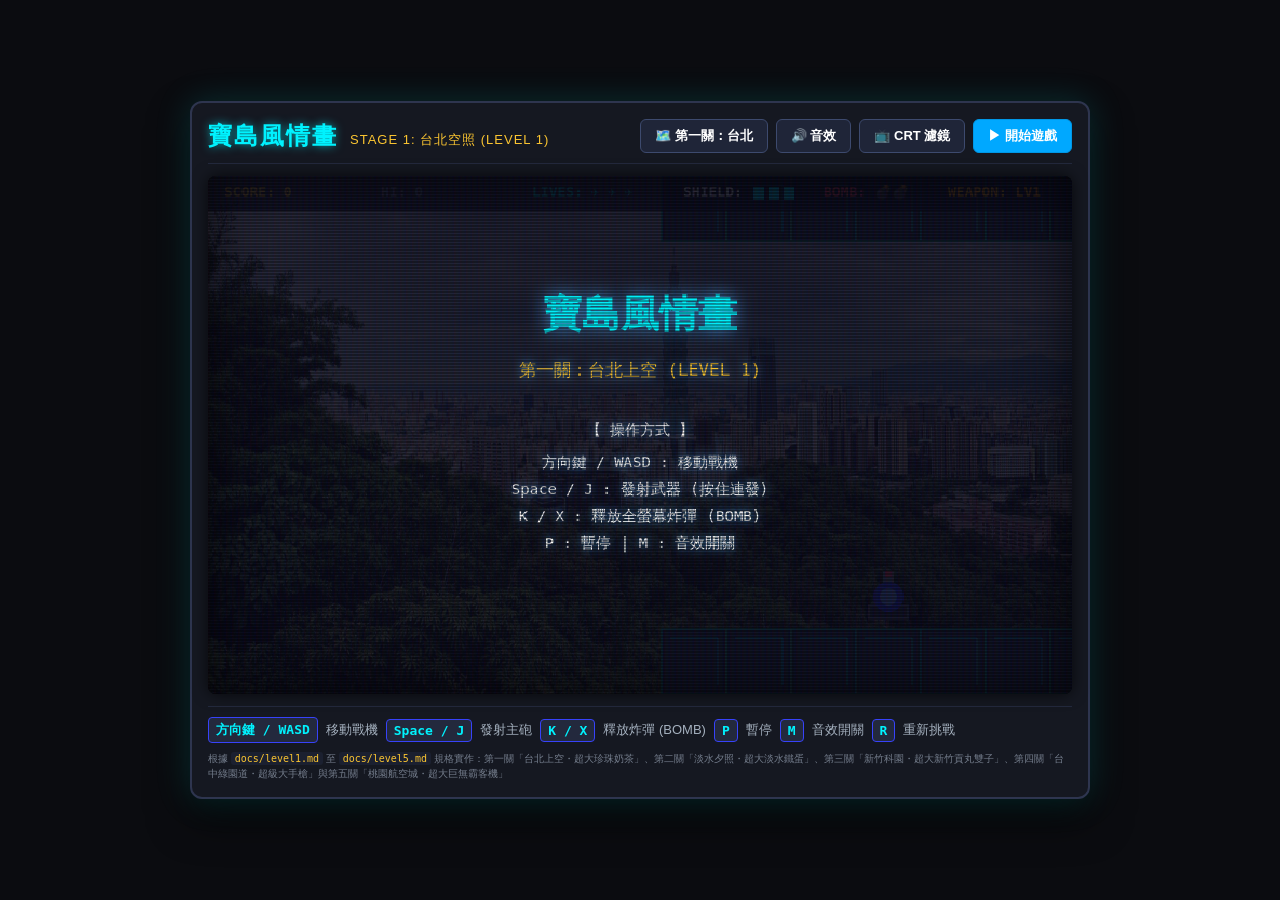
==== index.html @ 8fe86f4e "feat: 實作第五關：桃園航空城與超大巨無霸客機魔王（桃園之翼號）" ====
<!DOCTYPE html>
<html lang="zh-Hant">
<head>
  <meta charset="UTF-8">
  <meta name="viewport" content="width=device-width, initial-scale=1.0, maximum-scale=1.0, user-scalable=no">
  <title>寶島風情畫 (Beautiful Formosa Shmup)</title>
  <link rel="stylesheet" href="style.css">
</head>
<body>
  <div id="arcade-cabinet">
    <header class="game-header">
      <div class="title-group">
        <h1 class="main-title">寶島風情畫</h1>
        <span class="subtitle">STAGE 1: 台北空照 (LEVEL 1)</span>
      </div>
      <div class="header-actions">
        <button id="lvl-toggle-btn" class="arcade-btn">🗺️ 第一關：台北</button>
        <button id="sound-toggle-btn" class="arcade-btn">🔊 音效</button>
        <button id="crt-toggle-btn" class="arcade-btn">📺 CRT 濾鏡</button>
        <button id="start-btn" class="arcade-btn primary-btn">▶ 開始遊戲</button>
      </div>
    </header>

    <div class="screen-wrapper">
      <canvas id="gameCanvas" width="800" height="480"></canvas>
      <div id="crt-scanlines" class="crt-overlay active"></div>
    </div>

    <!-- On-Screen Virtual Controls for Mobile/Touch -->
    <div id="touch-controls" class="touch-controls">
      <div class="dpad">
        <button id="btn-up" class="dpad-btn up">▲</button>
        <div class="dpad-mid">
          <button id="btn-left" class="dpad-btn left">◀</button>
          <div class="dpad-center"></div>
          <button id="btn-right" class="dpad-btn right">▶</button>
        </div>
        <button id="btn-down" class="dpad-btn down">▼</button>
      </div>

      <div class="action-buttons">
        <button id="btn-bomb" class="act-btn bomb-btn">💣 炸彈</button>
        <button id="btn-fire" class="act-btn fire-btn">⚡ 射擊</button>
      </div>
    </div>

    <!-- Instructions / Footer -->
    <footer class="game-footer">
      <div class="controls-legend">
        <span class="badge">方向鍵 / WASD</span> 移動戰機
        <span class="badge">Space / J</span> 發射主砲
        <span class="badge">K / X</span> 釋放炸彈 (BOMB)
        <span class="badge">P</span> 暫停
        <span class="badge">M</span> 音效開關
        <span class="badge">R</span> 重新挑戰
      </div>
      <div class="stage-info">
        <small>根據 <code>docs/level1.md</code> 至 <code>docs/level5.md</code> 規格實作：第一關「台北上空・超大珍珠奶茶」、第二關「淡水夕照・超大淡水鐵蛋」、第三關「新竹科園・超大新竹貢丸雙子」、第四關「台中綠園道・超級大手槍」與第五關「桃園航空城・超大巨無霸客機」</small>
      </div>
    </footer>
  </div>

  <script type="module" src="js/game.js"></script>
  <script>
    // CRT toggle button behavior
    const crtBtn = document.getElementById('crt-toggle-btn');
    const crtOverlay = document.getElementById('crt-scanlines');
    crtBtn.addEventListener('click', () => {
      crtOverlay.classList.toggle('active');
      crtBtn.classList.toggle('active');
    });

    // Detect mobile touch to auto show touch controls
    if ('ontouchstart' in window || navigator.maxTouchPoints > 0) {
      document.getElementById('touch-controls').classList.add('touch-enabled');
    }
  </script>
</body>
</html>
---- style.css ----
/* Retro Arcade Stylesheet for 寶島風情畫 */
* {
  box-sizing: border-box;
  margin: 0;
  padding: 0;
  user-select: none;
  -webkit-user-select: none;
}

body {
  background-color: #0b0c10;
  color: #c5c6c7;
  font-family: -apple-system, BlinkMacSystemFont, "Segoe UI", Roboto, "PingFang TC", "Microsoft JhengHei", sans-serif;
  display: flex;
  justify-content: center;
  align-items: center;
  min-height: 100vh;
  padding: 12px;
  overflow-x: hidden;
}

#arcade-cabinet {
  width: 100%;
  max-width: 900px;
  background: #151821;
  border-radius: 12px;
  border: 2px solid #2e354f;
  box-shadow: 0 0 35px rgba(0, 210, 211, 0.18), 0 20px 40px rgba(0, 0, 0, 0.6);
  padding: 16px;
  display: flex;
  flex-direction: column;
  gap: 12px;
}

/* Header */
.game-header {
  display: flex;
  justify-content: space-between;
  align-items: center;
  flex-wrap: wrap;
  gap: 10px;
  border-bottom: 1px solid #23293d;
  padding-bottom: 10px;
}

.title-group {
  display: flex;
  align-items: baseline;
  gap: 12px;
}

.main-title {
  font-size: 24px;
  font-weight: 800;
  letter-spacing: 2px;
  color: #00f2fe;
  text-shadow: 0 0 10px rgba(0, 242, 254, 0.6);
}

.subtitle {
  font-size: 13px;
  color: #fbc531;
  letter-spacing: 1px;
}

.header-actions {
  display: flex;
  gap: 8px;
}

/* Arcade Buttons */
.arcade-btn {
  background: #1f2538;
  color: #ffffff;
  border: 1px solid #3d4a6e;
  border-radius: 6px;
  padding: 7px 14px;
  font-size: 13px;
  font-weight: 600;
  cursor: pointer;
  transition: all 0.15s ease;
}

.arcade-btn:hover {
  background: #2b334d;
  border-color: #00d2d3;
  color: #00d2d3;
  box-shadow: 0 0 8px rgba(0, 210, 211, 0.4);
}

.arcade-btn.primary-btn {
  background: #00a8ff;
  border-color: #0097e6;
  color: #ffffff;
}

.arcade-btn.primary-btn:hover {
  background: #0097e6;
  box-shadow: 0 0 12px rgba(0, 168, 255, 0.7);
}

.arcade-btn.active {
  background: #00d2d3;
  color: #111;
  border-color: #00f2fe;
}

/* Screen Wrapper */
.screen-wrapper {
  position: relative;
  width: 100%;
  aspect-ratio: 800 / 480;
  background: #000;
  border-radius: 8px;
  overflow: hidden;
  box-shadow: inset 0 0 30px rgba(0, 0, 0, 0.9), 0 0 15px rgba(0, 0, 0, 0.7);
}

#gameCanvas {
  width: 100%;
  height: 100%;
  display: block;
  image-rendering: pixelated;
  image-rendering: crisp-edges;
}

/* CRT Scanlines Overlay */
.crt-overlay {
  display: none;
  position: absolute;
  top: 0;
  left: 0;
  width: 100%;
  height: 100%;
  pointer-events: none;
  background: linear-gradient(
    rgba(18, 16, 16, 0) 50%,
    rgba(0, 0, 0, 0.35) 50%
  ),
  linear-gradient(
    90deg,
    rgba(255, 0, 0, 0.04),
    rgba(0, 255, 0, 0.02),
    rgba(0, 0, 255, 0.04)
  );
  background-size: 100% 3px, 6px 100%;
  box-shadow: inset 0 0 50px rgba(0, 0, 0, 0.6);
}

.crt-overlay.active {
  display: block;
}

/* Virtual Touch Controls */
.touch-controls {
  display: none;
  justify-content: space-between;
  align-items: center;
  padding: 10px 16px;
  background: #11141c;
  border-radius: 8px;
  border: 1px solid #23293d;
}

.touch-controls.touch-enabled {
  display: flex;
}

.dpad {
  display: flex;
  flex-direction: column;
  align-items: center;
  gap: 4px;
}

.dpad-mid {
  display: flex;
  align-items: center;
  gap: 4px;
}

.dpad-center {
  width: 38px;
  height: 38px;
  background: #1b2030;
  border-radius: 4px;
}

.dpad-btn {
  width: 44px;
  height: 44px;
  background: #252d42;
  border: 1px solid #3f4b6d;
  color: #fff;
  border-radius: 6px;
  font-size: 16px;
  display: flex;
  justify-content: center;
  align-items: center;
  cursor: pointer;
  touch-action: manipulation;
}

.dpad-btn:active {
  background: #00d2d3;
  color: #111;
}

.action-buttons {
  display: flex;
  gap: 14px;
}

.act-btn {
  width: 72px;
  height: 72px;
  border-radius: 50%;
  border: 2px solid;
  font-size: 14px;
  font-weight: bold;
  display: flex;
  justify-content: center;
  align-items: center;
  cursor: pointer;
  touch-action: manipulation;
  color: #fff;
}

.act-btn.fire-btn {
  background: #00a8ff;
  border-color: #00f2fe;
  box-shadow: 0 0 10px rgba(0, 168, 255, 0.5);
}

.act-btn.fire-btn:active {
  background: #0077c2;
  transform: scale(0.95);
}

.act-btn.bomb-btn {
  background: #e84118;
  border-color: #ff6b81;
  box-shadow: 0 0 10px rgba(232, 65, 24, 0.5);
}

.act-btn.bomb-btn:active {
  background: #b33918;
  transform: scale(0.95);
}

/* Footer / Instructions */
.game-footer {
  display: flex;
  flex-direction: column;
  gap: 8px;
  border-top: 1px solid #23293d;
  padding-top: 10px;
  font-size: 13px;
  color: #a4b0be;
}

.controls-legend {
  display: flex;
  flex-wrap: wrap;
  gap: 8px;
  align-items: center;
}

.badge {
  background: #23293d;
  color: #00f2fe;
  padding: 3px 7px;
  border-radius: 4px;
  font-family: monospace;
  font-weight: 600;
  border: 1px solid #3742fa;
}

.stage-info {
  color: #747d8c;
  font-size: 12px;
}

.stage-info code {
  color: #fbc531;
  background: #1b2030;
  padding: 1px 4px;
  border-radius: 3px;
}

/* Responsive */
@media (max-width: 600px) {
  #arcade-cabinet {
    padding: 8px;
  }
  .main-title {
    font-size: 18px;
  }
  .subtitle {
    display: none;
  }
}
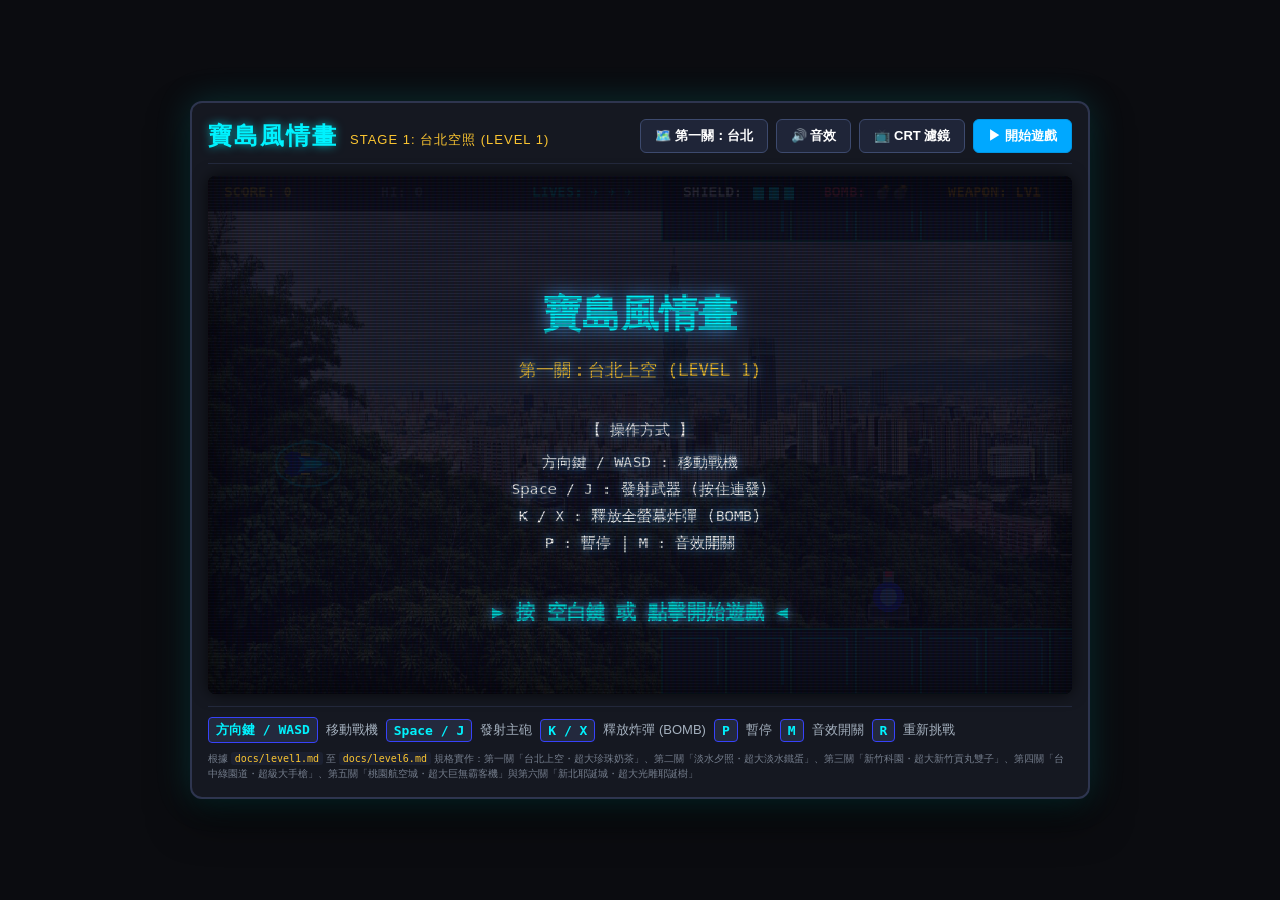
==== commit d64680c1: "feat: 實作第六關：新北耶誕城與超大光雕耶誕樹魔王（新北竹筍號）" ====
--- a/index.html
+++ b/index.html
@@ -55,7 +55,7 @@
         <span class="badge">R</span> 重新挑戰
       </div>
       <div class="stage-info">
-        <small>根據 <code>docs/level1.md</code> 至 <code>docs/level5.md</code> 規格實作：第一關「台北上空・超大珍珠奶茶」、第二關「淡水夕照・超大淡水鐵蛋」、第三關「新竹科園・超大新竹貢丸雙子」、第四關「台中綠園道・超級大手槍」與第五關「桃園航空城・超大巨無霸客機」</small>
+        <small>根據 <code>docs/level1.md</code> 至 <code>docs/level6.md</code> 規格實作：第一關「台北上空・超大珍珠奶茶」、第二關「淡水夕照・超大淡水鐵蛋」、第三關「新竹科園・超大新竹貢丸雙子」、第四關「台中綠園道・超級大手槍」、第五關「桃園航空城・超大巨無霸客機」與第六關「新北耶誕城・超大光雕耶誕樹」</small>
       </div>
     </footer>
   </div>
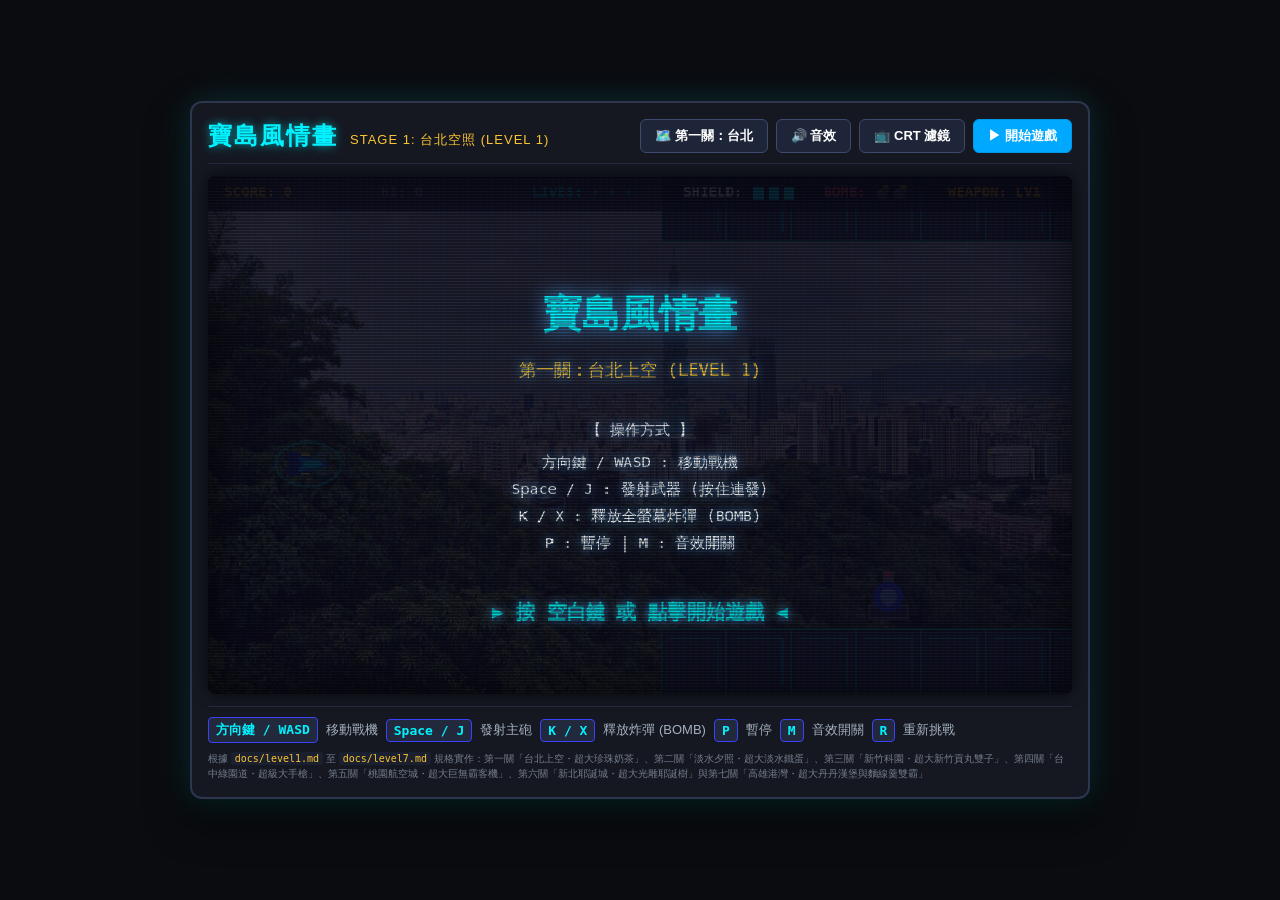
==== commit bc41ecbf: "feat: 實作第七關：高雄八五大樓與南部速食雙霸（超大丹丹漢堡 x 超大丹丹麵線羹）" ====
--- a/index.html
+++ b/index.html
@@ -55,7 +55,7 @@
         <span class="badge">R</span> 重新挑戰
       </div>
       <div class="stage-info">
-        <small>根據 <code>docs/level1.md</code> 至 <code>docs/level6.md</code> 規格實作：第一關「台北上空・超大珍珠奶茶」、第二關「淡水夕照・超大淡水鐵蛋」、第三關「新竹科園・超大新竹貢丸雙子」、第四關「台中綠園道・超級大手槍」、第五關「桃園航空城・超大巨無霸客機」與第六關「新北耶誕城・超大光雕耶誕樹」</small>
+        <small>根據 <code>docs/level1.md</code> 至 <code>docs/level7.md</code> 規格實作：第一關「台北上空・超大珍珠奶茶」、第二關「淡水夕照・超大淡水鐵蛋」、第三關「新竹科園・超大新竹貢丸雙子」、第四關「台中綠園道・超級大手槍」、第五關「桃園航空城・超大巨無霸客機」、第六關「新北耶誕城・超大光雕耶誕樹」與第七關「高雄港灣・超大丹丹漢堡與麵線羹雙霸」</small>
       </div>
     </footer>
   </div>
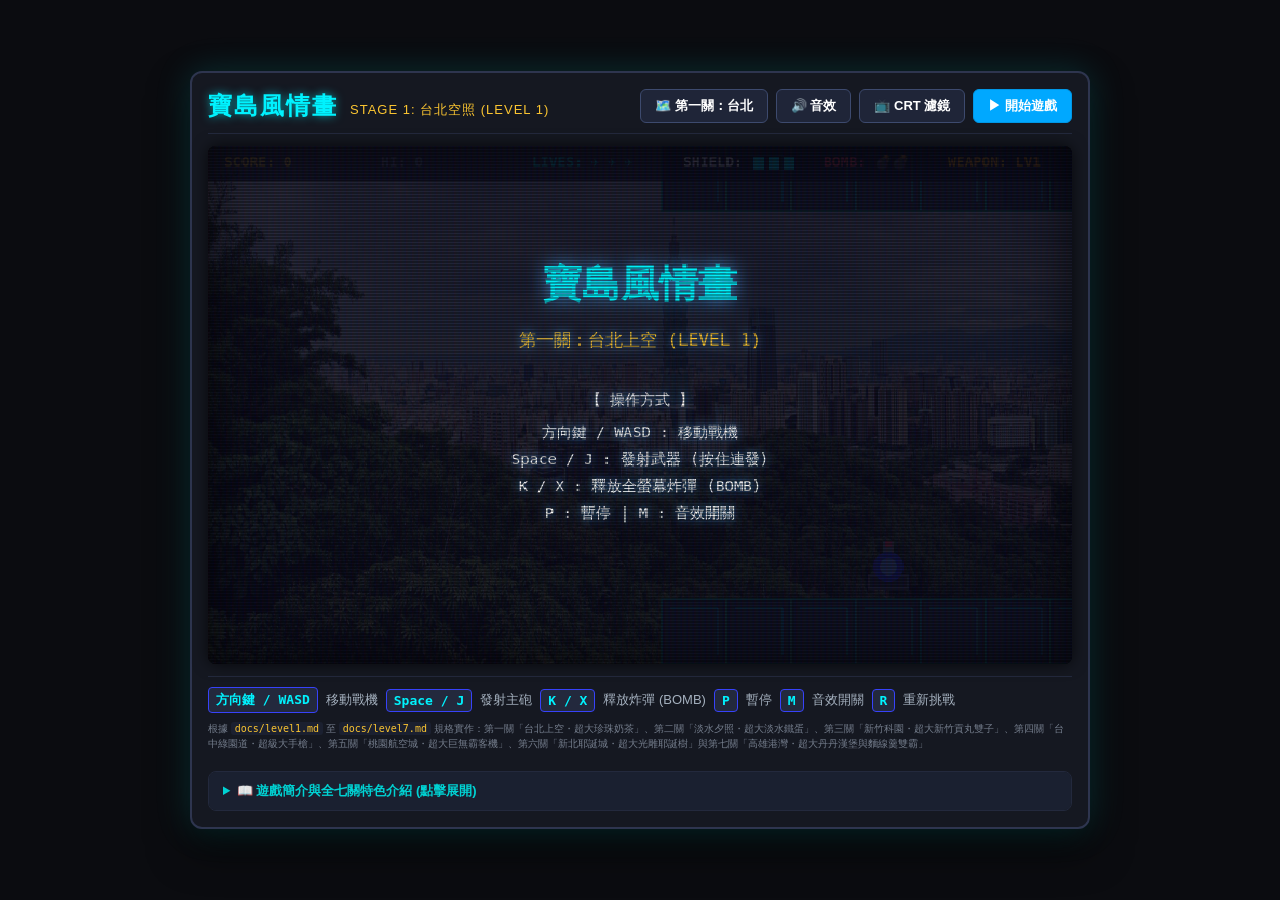
==== commit ea013de1: "feat(seo): 完整配置 SEO 元資料、社群分享卡片(OG/Twitter)、結構化資料與可檢索遊戲說明" ====
--- a/index.html
+++ b/index.html
@@ -3,7 +3,62 @@
 <head>
   <meta charset="UTF-8">
   <meta name="viewport" content="width=device-width, initial-scale=1.0, maximum-scale=1.0, user-scalable=no">
-  <title>寶島風情畫 (Beautiful Formosa Shmup)</title>
+  <title>寶島風情畫 - 臺灣主題復古街機橫向射擊遊戲 (Beautiful Formosa Shmup)</title>
+
+  <!-- Primary Meta Tags -->
+  <meta name="title" content="寶島風情畫 - 臺灣主題復古街機橫向射擊遊戲 (Beautiful Formosa Shmup)">
+  <meta name="description" content="《寶島風情畫》是一款融合臺灣在地美景與特色美食的 HTML5 復古橫向捲軸射擊遊戲（Shmup / STG）。巡航台北101、淡水夕照、新竹科園、台中綠園道、桃園航空城、新北耶誕城與高雄八五大樓，迎戰超大珍奶、鐵蛋、貢丸、慶記手槍、巨無霸客機、光雕耶誕樹與丹丹漢堡！免下載即開即玩，支援手機觸控與 CRT 掃描線濾鏡。">
+  <meta name="keywords" content="寶島風情畫, 台灣遊戲, 復古街機, 橫向捲軸射擊, Shmup, STG, 8-bit, 台北101, 珍珠奶茶, 丹丹漢堡, 台中慶記, 桃園機場, 八五大樓, 新北耶誕城, HTML5遊戲, 獨立遊戲">
+  <meta name="author" content="Weizhong Yang (zonble)">
+  <meta name="robots" content="index, follow">
+  <meta name="theme-color" content="#0c0d1a">
+  <link rel="canonical" href="https://zonble.github.io/baodao/">
+
+  <!-- Favicon & Icons -->
+  <link rel="icon" type="image/svg+xml" href="assets/favicon.svg">
+  <link rel="apple-touch-icon" href="assets/og_image.jpg">
+
+  <!-- Open Graph / Facebook / LINE / Threads / Discord -->
+  <meta property="og:type" content="website">
+  <meta property="og:url" content="https://zonble.github.io/baodao/">
+  <meta property="og:title" content="寶島風情畫 - 臺灣主題復古街機橫向射擊遊戲">
+  <meta property="og:description" content="飛越台北、淡水、新竹、台中、桃園、新北與高雄！迎戰珍奶波霸、阿婆鐵蛋、新竹貢丸、慶記手槍與丹丹速食雙霸！免下載網頁即玩。">
+  <meta property="og:image" content="https://zonble.github.io/baodao/assets/og_image.jpg">
+  <meta property="og:image:width" content="1200">
+  <meta property="og:image:height" content="630">
+  <meta property="og:image:alt" content="寶島風情畫遊戲主視覺與台北101空照圖">
+  <meta property="og:site_name" content="寶島風情畫 (Beautiful Formosa)">
+  <meta property="og:locale" content="zh_TW">
+
+  <!-- Twitter / X Cards -->
+  <meta name="twitter:card" content="summary_large_image">
+  <meta name="twitter:url" content="https://zonble.github.io/baodao/">
+  <meta name="twitter:title" content="寶島風情畫 - 臺灣主題復古街機橫向射擊遊戲">
+  <meta name="twitter:description" content="飛越台北、淡水、新竹、台中、桃園、新北與高雄！迎戰珍奶波霸、阿婆鐵蛋、新竹貢丸、慶記手槍與丹丹速食雙霸！免下載網頁即玩。">
+  <meta name="twitter:image" content="https://zonble.github.io/baodao/assets/og_image.jpg">
+
+  <!-- Schema.org Structured Data (JSON-LD) -->
+  <script type="application/ld+json">
+  {
+    "@context": "https://schema.org",
+    "@type": "VideoGame",
+    "name": "寶島風情畫",
+    "alternateName": "Beautiful Formosa Shmup",
+    "description": "以臺灣在地城市美景與特色美食、迷因為主題的復古 HTML5 街機橫向捲軸彈幕射擊遊戲。",
+    "genre": ["Shoot 'em up", "Arcade", "Retro", "Action"],
+    "playMode": "SinglePlayer",
+    "applicationCategory": "Game",
+    "operatingSystem": "Any (Web Browser)",
+    "url": "https://zonble.github.io/baodao/",
+    "image": "https://zonble.github.io/baodao/assets/og_image.jpg",
+    "inLanguage": "zh-TW",
+    "author": {
+      "@type": "Person",
+      "name": "Weizhong Yang (zonble)"
+    }
+  }
+  </script>
+
   <link rel="stylesheet" href="style.css">
 </head>
 <body>
@@ -21,10 +76,10 @@
       </div>
     </header>
 
-    <div class="screen-wrapper">
-      <canvas id="gameCanvas" width="800" height="480"></canvas>
+    <main class="screen-wrapper">
+      <canvas id="gameCanvas" width="800" height="480" aria-label="寶島風情畫遊戲畫面"></canvas>
       <div id="crt-scanlines" class="crt-overlay active"></div>
-    </div>
+    </main>
 
     <!-- On-Screen Virtual Controls for Mobile/Touch -->
     <div id="touch-controls" class="touch-controls">
@@ -58,6 +113,26 @@
         <small>根據 <code>docs/level1.md</code> 至 <code>docs/level7.md</code> 規格實作：第一關「台北上空・超大珍珠奶茶」、第二關「淡水夕照・超大淡水鐵蛋」、第三關「新竹科園・超大新竹貢丸雙子」、第四關「台中綠園道・超級大手槍」、第五關「桃園航空城・超大巨無霸客機」、第六關「新北耶誕城・超大光雕耶誕樹」與第七關「高雄港灣・超大丹丹漢堡與麵線羹雙霸」</small>
       </div>
     </footer>
+
+    <!-- SEO & Accessible Game Introduction -->
+    <article class="game-intro-card">
+      <details class="seo-accordion">
+        <summary class="seo-summary">📖 遊戲簡介與全七關特色介紹 (點擊展開)</summary>
+        <div class="seo-content">
+          <p><strong>《寶島風情畫》</strong>（Beautiful Formosa Shmup）是一款以臺灣美麗風景與豐富飲食文化、趣味在地迷因為主題的復古 HTML5 橫向捲軸射擊遊戲。全程使用原生 Web Canvas 與 Web Audio 技術開發，兼具流暢彈幕手感與懷舊 8-bit FM Chiptune 音樂，免下載、跨平台手機與電腦點開即玩！</p>
+          <h3>🌟 全島制霸七大關卡特色</h3>
+          <ul>
+            <li><strong>第一關【台北上空】</strong>：台北市遠景全景・迎戰「超巨大珍珠奶茶魔王（寶島波霸號）」</li>
+            <li><strong>第二關【淡水夕照】</strong>：淡水河夕照與關渡大橋鋼拱・迎戰「超大淡水鐵蛋魔王（阿婆黑金號）」</li>
+            <li><strong>第三關【新竹科園】</strong>：半導體晶圓科技廠房・對決「超大新竹貢丸彈力雙子（彈力壹號 &amp; 爆汁貳號）」</li>
+            <li><strong>第四關【台中綠園道】</strong>：草悟道與市民廣場綠意・對決「超級大手槍魔王（台中慶記號）」</li>
+            <li><strong>第五關【桃園航空城】</strong>：桃園國際機場跑道・阻截「超大巨無霸客機（桃園之翼號）」</li>
+            <li><strong>第六關【新北耶誕城】</strong>：市民廣場萬坪光雕秀・挑戰高空地標「超大光雕耶誕樹魔王（新北竹筍號）」</li>
+            <li><strong>第七關【高雄港灣】</strong>：八五大樓天際線與海港・迎戰南部速食霸主「超大丹丹漢堡 x 超大丹丹麵線羹雙霸」</li>
+          </ul>
+        </div>
+      </details>
+    </article>
   </div>
 
   <script type="module" src="js/game.js"></script>
--- a/style.css
+++ b/style.css
@@ -288,6 +288,53 @@
   border-radius: 3px;
 }
 
+/* SEO / Game Guide Accordion */
+.game-intro-card {
+  margin-top: 8px;
+  background: #141824;
+  border: 1px solid #23293d;
+  border-radius: 8px;
+  overflow: hidden;
+}
+
+.seo-summary {
+  padding: 10px 14px;
+  font-size: 13px;
+  font-weight: 600;
+  color: #00d2d3;
+  cursor: pointer;
+  user-select: none;
+  background: #1a2030;
+  transition: background 0.2s, color 0.2s;
+}
+
+.seo-summary:hover {
+  background: #232b40;
+  color: #00f2fe;
+}
+
+.seo-content {
+  padding: 14px 18px;
+  font-size: 13px;
+  line-height: 1.7;
+  color: #cad3df;
+}
+
+.seo-content h3 {
+  margin: 12px 0 6px 0;
+  font-size: 14px;
+  color: #fbc531;
+}
+
+.seo-content ul {
+  margin: 6px 0;
+  padding-left: 20px;
+}
+
+.seo-content li {
+  margin-bottom: 5px;
+}
+
 /* Responsive */
 @media (max-width: 600px) {
   #arcade-cabinet {
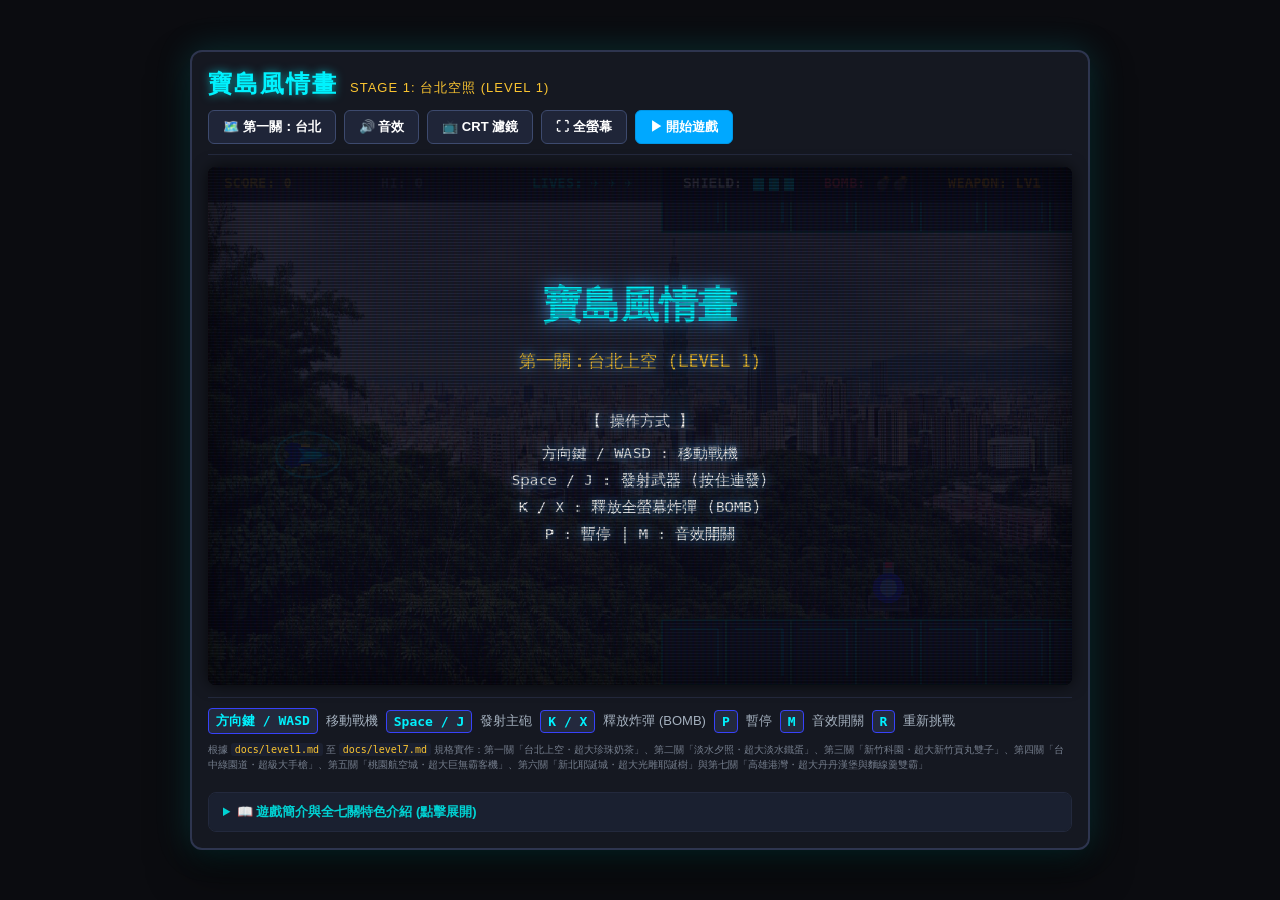
==== commit e65e1572: "[#1] Improve fullscreen mobile gameplay Add desktop and landscape mobile fullscreen controls, overla" ====
--- a/index.html
+++ b/index.html
@@ -2,7 +2,7 @@
 <html lang="zh-Hant">
 <head>
   <meta charset="UTF-8">
-  <meta name="viewport" content="width=device-width, initial-scale=1.0, maximum-scale=1.0, user-scalable=no">
+  <meta name="viewport" content="width=device-width, initial-scale=1.0, viewport-fit=cover">
   <title>寶島風情畫 - 臺灣主題復古街機橫向射擊遊戲 (Beautiful Formosa Shmup)</title>
 
   <!-- Primary Meta Tags -->
@@ -72,6 +72,7 @@
         <button id="lvl-toggle-btn" class="arcade-btn">🗺️ 第一關：台北</button>
         <button id="sound-toggle-btn" class="arcade-btn">🔊 音效</button>
         <button id="crt-toggle-btn" class="arcade-btn">📺 CRT 濾鏡</button>
+        <button id="fullscreen-btn" class="arcade-btn">⛶ 全螢幕</button>
         <button id="start-btn" class="arcade-btn primary-btn">▶ 開始遊戲</button>
       </div>
     </header>
@@ -79,25 +80,30 @@
     <main class="screen-wrapper">
       <canvas id="gameCanvas" width="800" height="480" aria-label="寶島風情畫遊戲畫面"></canvas>
       <div id="crt-scanlines" class="crt-overlay active"></div>
-    </main>
-
-    <!-- On-Screen Virtual Controls for Mobile/Touch -->
-    <div id="touch-controls" class="touch-controls">
-      <div class="dpad">
-        <button id="btn-up" class="dpad-btn up">▲</button>
-        <div class="dpad-mid">
-          <button id="btn-left" class="dpad-btn left">◀</button>
-          <div class="dpad-center"></div>
-          <button id="btn-right" class="dpad-btn right">▶</button>
-        </div>
-        <button id="btn-down" class="dpad-btn down">▼</button>
+      <div id="rotate-prompt" class="rotate-prompt" role="status">
+        <span class="rotate-icon">↻</span>
+        <strong>請將手機轉為橫向</strong>
+        <small>橫向後即可全螢幕遊玩</small>
       </div>
 
-      <div class="action-buttons">
-        <button id="btn-bomb" class="act-btn bomb-btn">💣 炸彈</button>
-        <button id="btn-fire" class="act-btn fire-btn">⚡ 射擊</button>
+      <!-- On-Screen Virtual Controls for Mobile/Touch -->
+      <div id="touch-controls" class="touch-controls">
+        <div class="dpad" aria-label="移動控制">
+          <button id="btn-up" class="dpad-btn up" aria-label="向上">▲</button>
+          <div class="dpad-mid">
+            <button id="btn-left" class="dpad-btn left" aria-label="向左">◀</button>
+            <div class="dpad-center"></div>
+            <button id="btn-right" class="dpad-btn right" aria-label="向右">▶</button>
+          </div>
+          <button id="btn-down" class="dpad-btn down" aria-label="向下">▼</button>
+        </div>
+
+        <div class="action-buttons" aria-label="動作控制">
+          <button id="btn-bomb" class="act-btn bomb-btn" aria-label="使用炸彈">💣</button>
+          <button id="btn-fire" class="act-btn fire-btn" aria-label="射擊">⚡</button>
+        </div>
       </div>
-    </div>
+    </main>
 
     <!-- Instructions / Footer -->
     <footer class="game-footer">
--- a/style.css
+++ b/style.css
@@ -15,8 +15,10 @@
   justify-content: center;
   align-items: center;
   min-height: 100vh;
+  min-height: 100dvh;
   padding: 12px;
   overflow-x: hidden;
+  overscroll-behavior: none;
 }
 
 #arcade-cabinet {
@@ -113,6 +115,7 @@
   background: #000;
   border-radius: 8px;
   overflow: hidden;
+  touch-action: none;
   box-shadow: inset 0 0 30px rgba(0, 0, 0, 0.9), 0 0 15px rgba(0, 0, 0, 0.7);
 }
 
@@ -154,12 +157,12 @@
 /* Virtual Touch Controls */
 .touch-controls {
   display: none;
+  position: absolute;
+  inset: 0;
   justify-content: space-between;
   align-items: center;
-  padding: 10px 16px;
-  background: #11141c;
-  border-radius: 8px;
-  border: 1px solid #23293d;
+  padding: 12px 18px;
+  pointer-events: none;
 }
 
 .touch-controls.touch-enabled {
@@ -171,6 +174,7 @@
   flex-direction: column;
   align-items: center;
   gap: 4px;
+  pointer-events: auto;
 }
 
 .dpad-mid {
@@ -187,8 +191,8 @@
 }
 
 .dpad-btn {
-  width: 44px;
-  height: 44px;
+  width: 58px;
+  height: 58px;
   background: #252d42;
   border: 1px solid #3f4b6d;
   color: #fff;
@@ -199,6 +203,7 @@
   align-items: center;
   cursor: pointer;
   touch-action: manipulation;
+  -webkit-tap-highlight-color: transparent;
 }
 
 .dpad-btn:active {
@@ -209,11 +214,13 @@
 .action-buttons {
   display: flex;
   gap: 14px;
+  align-items: center;
+  pointer-events: auto;
 }
 
 .act-btn {
-  width: 72px;
-  height: 72px;
+  width: 82px;
+  height: 82px;
   border-radius: 50%;
   border: 2px solid;
   font-size: 14px;
@@ -224,6 +231,30 @@
   cursor: pointer;
   touch-action: manipulation;
   color: #fff;
+  -webkit-tap-highlight-color: transparent;
+}
+
+.rotate-prompt {
+  display: none;
+  position: absolute;
+  inset: 0;
+  z-index: 5;
+  align-items: center;
+  justify-content: center;
+  flex-direction: column;
+  gap: 10px;
+  background: #0b0c10;
+  color: #fff;
+  text-align: center;
+}
+
+.rotate-prompt .rotate-icon {
+  font-size: 48px;
+  color: #00f2fe;
+}
+
+.rotate-prompt small {
+  color: #a4b0be;
 }
 
 .act-btn.fire-btn {
@@ -346,4 +377,80 @@
   .subtitle {
     display: none;
   }
-}
+  .game-header {
+    align-items: stretch;
+  }
+  .header-actions {
+    width: 100%;
+    overflow-x: auto;
+    padding-bottom: 2px;
+  }
+  .arcade-btn {
+    min-height: 44px;
+    white-space: nowrap;
+  }
+  .game-footer,
+  .game-intro-card {
+    display: none;
+  }
+  .touch-controls {
+    padding: 10px;
+  }
+}
+
+@media (orientation: portrait) and (max-width: 900px) {
+  .rotate-prompt {
+    display: flex;
+  }
+  .touch-controls {
+    display: none !important;
+  }
+}
+
+#arcade-cabinet:fullscreen {
+  width: 100vw;
+  max-width: none;
+  height: 100dvh;
+  min-height: 100dvh;
+  padding: 12px;
+  border: 0;
+  border-radius: 0;
+}
+
+#arcade-cabinet:fullscreen .screen-wrapper {
+  flex: 1;
+  min-height: 0;
+  aspect-ratio: auto;
+}
+
+#arcade-cabinet:fullscreen .game-footer,
+#arcade-cabinet:fullscreen .game-intro-card {
+  display: none;
+}
+
+@media (orientation: landscape) and (max-height: 600px) {
+  body {
+    padding: 0;
+  }
+  #arcade-cabinet {
+    max-width: none;
+    min-height: 100dvh;
+    border-radius: 0;
+    border-left: 0;
+    border-right: 0;
+    padding: 8px;
+  }
+  .game-header {
+    flex-wrap: nowrap;
+    min-height: 42px;
+    padding-bottom: 6px;
+  }
+  .header-actions {
+    flex-wrap: nowrap;
+    overflow-x: auto;
+  }
+  .game-footer,
+  .game-intro-card {
+    display: none;
+  }
+}
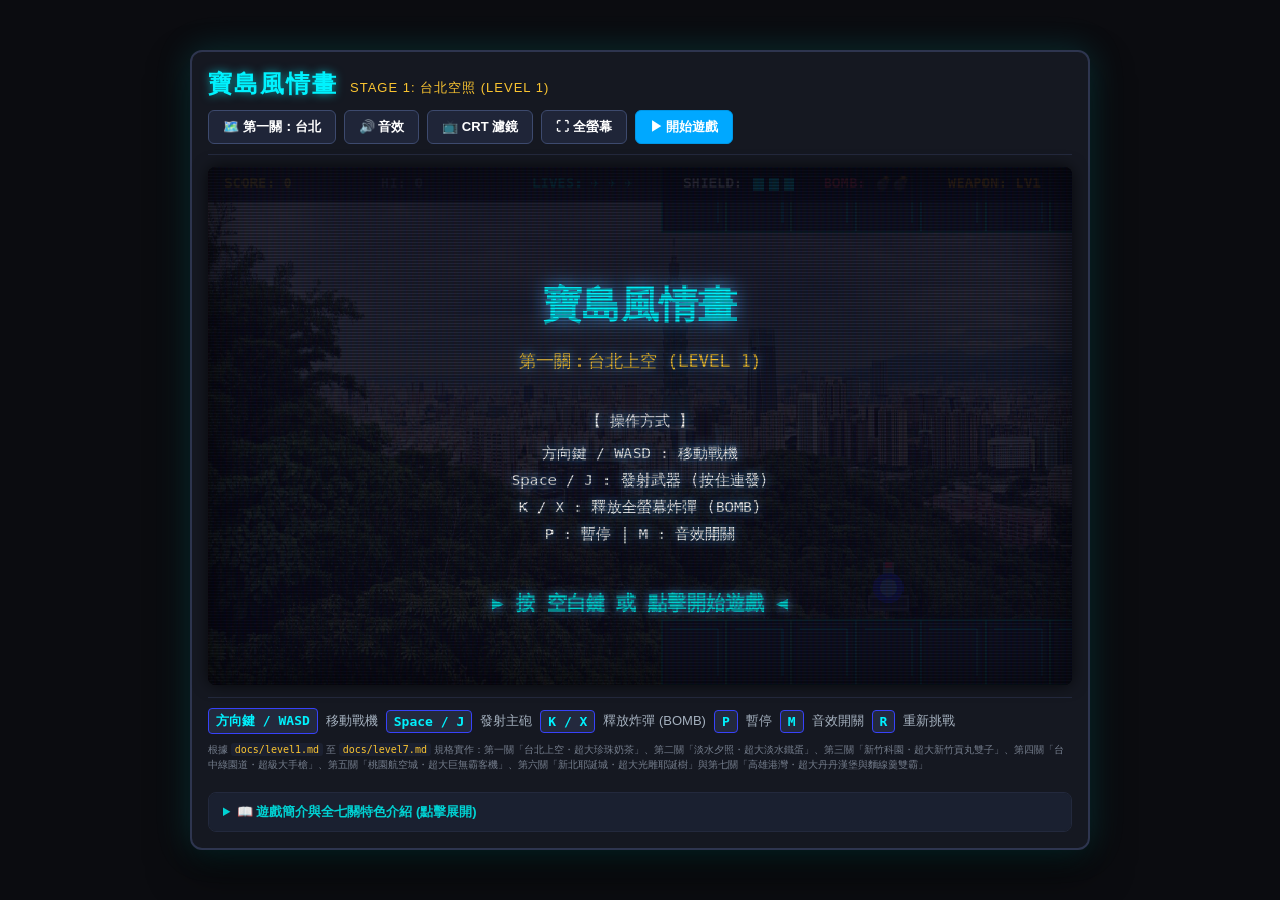
==== commit 0225532d: "Disable Safari double-tap zoom Prevent browser gesture zooming on the game page while preserving saf" ====
--- a/index.html
+++ b/index.html
@@ -2,7 +2,7 @@
 <html lang="zh-Hant">
 <head>
   <meta charset="UTF-8">
-  <meta name="viewport" content="width=device-width, initial-scale=1.0, viewport-fit=cover">
+  <meta name="viewport" content="width=device-width, initial-scale=1.0, maximum-scale=1.0, user-scalable=no, viewport-fit=cover">
   <title>寶島風情畫 - 臺灣主題復古街機橫向射擊遊戲 (Beautiful Formosa Shmup)</title>
 
   <!-- Primary Meta Tags -->
--- a/style.css
+++ b/style.css
@@ -5,6 +5,12 @@
   padding: 0;
   user-select: none;
   -webkit-user-select: none;
+  -webkit-touch-callout: none;
+}
+
+html,
+body {
+  touch-action: manipulation;
 }
 
 body {
@@ -22,6 +28,7 @@
 }
 
 #arcade-cabinet {
+  position: relative;
   width: 100%;
   max-width: 900px;
   background: #151821;
@@ -81,6 +88,7 @@
   font-weight: 600;
   cursor: pointer;
   transition: all 0.15s ease;
+  touch-action: manipulation;
 }
 
 .arcade-btn:hover {
@@ -159,9 +167,7 @@
   display: none;
   position: absolute;
   inset: 0;
-  justify-content: space-between;
-  align-items: center;
-  padding: 12px 18px;
+  z-index: 4;
   pointer-events: none;
 }
 
@@ -170,6 +176,9 @@
 }
 
 .dpad {
+  position: absolute;
+  left: calc(env(safe-area-inset-left) + 12px);
+  bottom: calc(env(safe-area-inset-bottom) + 12px);
   display: flex;
   flex-direction: column;
   align-items: center;
@@ -212,6 +221,9 @@
 }
 
 .action-buttons {
+  position: absolute;
+  right: calc(env(safe-area-inset-right) + 12px);
+  bottom: calc(env(safe-area-inset-bottom) + 12px);
   display: flex;
   gap: 14px;
   align-items: center;
@@ -393,12 +405,34 @@
   .game-intro-card {
     display: none;
   }
-  .touch-controls {
-    padding: 10px;
-  }
 }
 
 @media (orientation: portrait) and (max-width: 900px) {
+  body {
+    width: 100vw;
+    height: 100dvh;
+    min-height: 100dvh;
+    padding: 0;
+    overflow: hidden;
+  }
+  #arcade-cabinet {
+    width: 100vw;
+    height: 100dvh;
+    min-height: 100dvh;
+    max-width: none;
+    padding: 0;
+    border: 0;
+    border-radius: 0;
+  }
+  .game-header {
+    display: none;
+  }
+  .screen-wrapper {
+    width: 100%;
+    height: 100%;
+    aspect-ratio: auto;
+    border-radius: 0;
+  }
   .rotate-prompt {
     display: flex;
   }
@@ -428,26 +462,62 @@
   display: none;
 }
 
-@media (orientation: landscape) and (max-height: 600px) {
+@media (orientation: landscape) and (max-width: 900px) {
   body {
+    width: 100vw;
+    height: 100dvh;
+    min-height: 100dvh;
     padding: 0;
+    overflow: hidden;
   }
   #arcade-cabinet {
+    width: 100vw;
+    height: 100dvh;
     max-width: none;
     min-height: 100dvh;
     border-radius: 0;
-    border-left: 0;
-    border-right: 0;
-    padding: 8px;
+    border: 0;
+    padding: 0;
+    gap: 0;
   }
   .game-header {
-    flex-wrap: nowrap;
-    min-height: 42px;
-    padding-bottom: 6px;
+    position: absolute;
+    z-index: 10;
+    top: env(safe-area-inset-top);
+    left: max(8px, env(safe-area-inset-left));
+    right: max(8px, env(safe-area-inset-right));
+    min-height: 0;
+    border: 0;
+    padding: 0;
+    pointer-events: none;
+  }
+  .title-group,
+  #lvl-toggle-btn,
+  #sound-toggle-btn,
+  #crt-toggle-btn {
+    display: none;
+  }
+  .header-actions {
+    justify-content: flex-end;
+    pointer-events: auto;
+  }
+  .header-actions .arcade-btn {
+    min-height: 36px;
+    padding: 5px 9px;
+    font-size: 12px;
+  }
+  .screen-wrapper {
+    width: 100%;
+    height: 100%;
+    aspect-ratio: auto;
+    border-radius: 0;
+  }
+  #gameCanvas {
+    object-fit: contain;
+    background: #000;
   }
   .header-actions {
     flex-wrap: nowrap;
-    overflow-x: auto;
   }
   .game-footer,
   .game-intro-card {
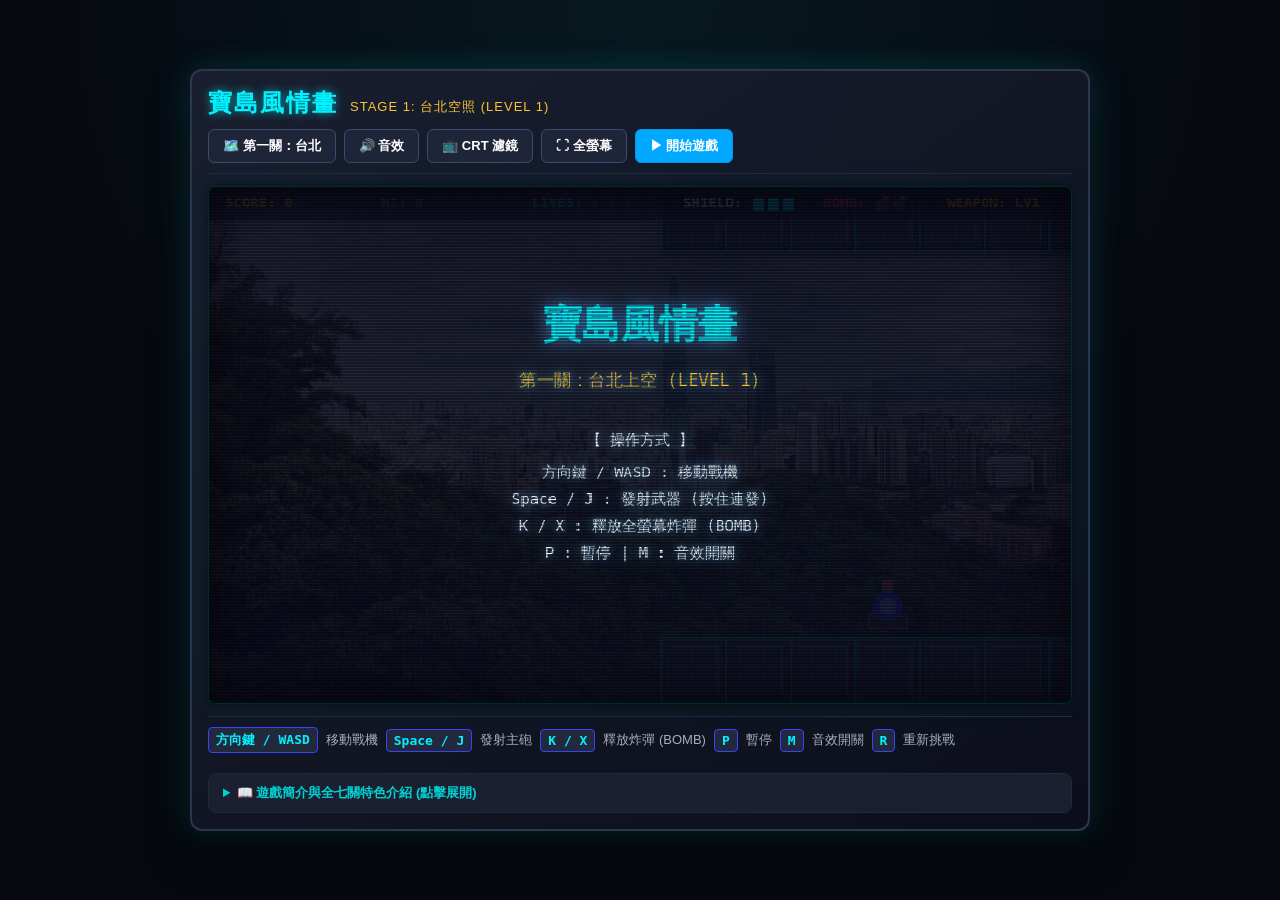
==== commit 486243c0: "Remove verbose stage specification text Keep the game footer focused on controls by removing the lon" ====
--- a/index.html
+++ b/index.html
@@ -115,9 +115,6 @@
         <span class="badge">M</span> 音效開關
         <span class="badge">R</span> 重新挑戰
       </div>
-      <div class="stage-info">
-        <small>根據 <code>docs/level1.md</code> 至 <code>docs/level7.md</code> 規格實作：第一關「台北上空・超大珍珠奶茶」、第二關「淡水夕照・超大淡水鐵蛋」、第三關「新竹科園・超大新竹貢丸雙子」、第四關「台中綠園道・超級大手槍」、第五關「桃園航空城・超大巨無霸客機」、第六關「新北耶誕城・超大光雕耶誕樹」與第七關「高雄港灣・超大丹丹漢堡與麵線羹雙霸」</small>
-      </div>
     </footer>
 
     <!-- SEO & Accessible Game Introduction -->
--- a/style.css
+++ b/style.css
@@ -14,7 +14,9 @@
 }
 
 body {
-  background-color: #0b0c10;
+  background:
+    radial-gradient(circle at 50% 0%, rgba(0, 210, 211, 0.08), transparent 38rem),
+    #070910;
   color: #c5c6c7;
   font-family: -apple-system, BlinkMacSystemFont, "Segoe UI", Roboto, "PingFang TC", "Microsoft JhengHei", sans-serif;
   display: flex;
@@ -31,7 +33,7 @@
   position: relative;
   width: 100%;
   max-width: 900px;
-  background: #151821;
+  background: linear-gradient(145deg, rgba(25, 31, 48, 0.98), rgba(12, 15, 27, 0.98));
   border-radius: 12px;
   border: 2px solid #2e354f;
   box-shadow: 0 0 35px rgba(0, 210, 211, 0.18), 0 20px 40px rgba(0, 0, 0, 0.6);
@@ -124,7 +126,11 @@
   border-radius: 8px;
   overflow: hidden;
   touch-action: none;
-  box-shadow: inset 0 0 30px rgba(0, 0, 0, 0.9), 0 0 15px rgba(0, 0, 0, 0.7);
+  border: 1px solid rgba(0, 242, 254, 0.18);
+  box-shadow:
+    inset 0 0 30px rgba(0, 0, 0, 0.9),
+    0 0 15px rgba(0, 0, 0, 0.7),
+    0 0 28px rgba(0, 210, 211, 0.10);
 }
 
 #gameCanvas {
@@ -133,6 +139,7 @@
   display: block;
   image-rendering: pixelated;
   image-rendering: crisp-edges;
+  background: #000;
 }
 
 /* CRT Scanlines Overlay */
@@ -169,10 +176,17 @@
   inset: 0;
   z-index: 4;
   pointer-events: none;
+  opacity: 0.44;
+  transition: opacity 0.15s ease;
 }
 
 .touch-controls.touch-enabled {
   display: flex;
+}
+
+.touch-controls:focus-within,
+.touch-controls:has(button:active) {
+  opacity: 0.78;
 }
 
 .dpad {
@@ -195,15 +209,15 @@
 .dpad-center {
   width: 38px;
   height: 38px;
-  background: #1b2030;
+  background: rgba(27, 32, 48, 0.28);
   border-radius: 4px;
 }
 
 .dpad-btn {
   width: 58px;
   height: 58px;
-  background: #252d42;
-  border: 1px solid #3f4b6d;
+  background: rgba(37, 45, 66, 0.58);
+  border: 1px solid rgba(118, 137, 185, 0.72);
   color: #fff;
   border-radius: 6px;
   font-size: 16px;
@@ -213,6 +227,8 @@
   cursor: pointer;
   touch-action: manipulation;
   -webkit-tap-highlight-color: transparent;
+  backdrop-filter: blur(5px);
+  -webkit-backdrop-filter: blur(5px);
 }
 
 .dpad-btn:active {
@@ -244,6 +260,8 @@
   touch-action: manipulation;
   color: #fff;
   -webkit-tap-highlight-color: transparent;
+  backdrop-filter: blur(5px);
+  -webkit-backdrop-filter: blur(5px);
 }
 
 .rotate-prompt {
@@ -270,7 +288,7 @@
 }
 
 .act-btn.fire-btn {
-  background: #00a8ff;
+  background: rgba(0, 168, 255, 0.58);
   border-color: #00f2fe;
   box-shadow: 0 0 10px rgba(0, 168, 255, 0.5);
 }
@@ -281,7 +299,7 @@
 }
 
 .act-btn.bomb-btn {
-  background: #e84118;
+  background: rgba(232, 65, 24, 0.58);
   border-color: #ff6b81;
   box-shadow: 0 0 10px rgba(232, 65, 24, 0.5);
 }
@@ -317,18 +335,6 @@
   font-family: monospace;
   font-weight: 600;
   border: 1px solid #3742fa;
-}
-
-.stage-info {
-  color: #747d8c;
-  font-size: 12px;
-}
-
-.stage-info code {
-  color: #fbc531;
-  background: #1b2030;
-  padding: 1px 4px;
-  border-radius: 3px;
 }
 
 /* SEO / Game Guide Accordion */
@@ -513,8 +519,7 @@
     border-radius: 0;
   }
   #gameCanvas {
-    object-fit: contain;
-    background: #000;
+    object-fit: fill;
   }
   .header-actions {
     flex-wrap: nowrap;
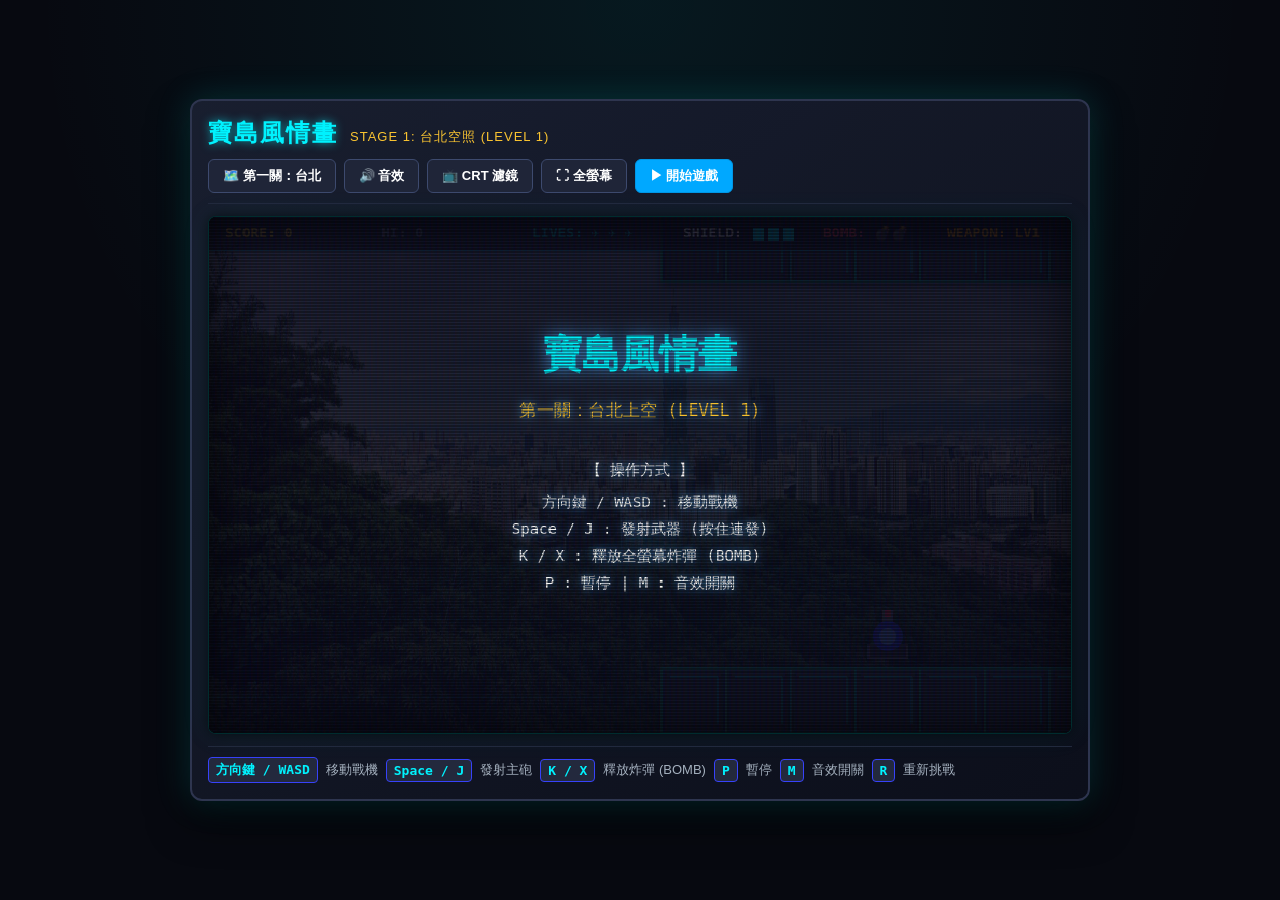
==== commit b57a6c01: "Remove game introduction panel Keep the landing page focused on the game by removing the long introd" ====
--- a/index.html
+++ b/index.html
@@ -117,25 +117,6 @@
       </div>
     </footer>
 
-    <!-- SEO & Accessible Game Introduction -->
-    <article class="game-intro-card">
-      <details class="seo-accordion">
-        <summary class="seo-summary">📖 遊戲簡介與全七關特色介紹 (點擊展開)</summary>
-        <div class="seo-content">
-          <p><strong>《寶島風情畫》</strong>（Beautiful Formosa Shmup）是一款以臺灣美麗風景與豐富飲食文化、趣味在地迷因為主題的復古 HTML5 橫向捲軸射擊遊戲。全程使用原生 Web Canvas 與 Web Audio 技術開發，兼具流暢彈幕手感與懷舊 8-bit FM Chiptune 音樂，免下載、跨平台手機與電腦點開即玩！</p>
-          <h3>🌟 全島制霸七大關卡特色</h3>
-          <ul>
-            <li><strong>第一關【台北上空】</strong>：台北市遠景全景・迎戰「超巨大珍珠奶茶魔王（寶島波霸號）」</li>
-            <li><strong>第二關【淡水夕照】</strong>：淡水河夕照與關渡大橋鋼拱・迎戰「超大淡水鐵蛋魔王（阿婆黑金號）」</li>
-            <li><strong>第三關【新竹科園】</strong>：半導體晶圓科技廠房・對決「超大新竹貢丸彈力雙子（彈力壹號 &amp; 爆汁貳號）」</li>
-            <li><strong>第四關【台中綠園道】</strong>：草悟道與市民廣場綠意・對決「超級大手槍魔王（台中慶記號）」</li>
-            <li><strong>第五關【桃園航空城】</strong>：桃園國際機場跑道・阻截「超大巨無霸客機（桃園之翼號）」</li>
-            <li><strong>第六關【新北耶誕城】</strong>：市民廣場萬坪光雕秀・挑戰高空地標「超大光雕耶誕樹魔王（新北竹筍號）」</li>
-            <li><strong>第七關【高雄港灣】</strong>：八五大樓天際線與海港・迎戰南部速食霸主「超大丹丹漢堡 x 超大丹丹麵線羹雙霸」</li>
-          </ul>
-        </div>
-      </details>
-    </article>
   </div>
 
   <script type="module" src="js/game.js"></script>
--- a/style.css
+++ b/style.css
@@ -337,53 +337,6 @@
   border: 1px solid #3742fa;
 }
 
-/* SEO / Game Guide Accordion */
-.game-intro-card {
-  margin-top: 8px;
-  background: #141824;
-  border: 1px solid #23293d;
-  border-radius: 8px;
-  overflow: hidden;
-}
-
-.seo-summary {
-  padding: 10px 14px;
-  font-size: 13px;
-  font-weight: 600;
-  color: #00d2d3;
-  cursor: pointer;
-  user-select: none;
-  background: #1a2030;
-  transition: background 0.2s, color 0.2s;
-}
-
-.seo-summary:hover {
-  background: #232b40;
-  color: #00f2fe;
-}
-
-.seo-content {
-  padding: 14px 18px;
-  font-size: 13px;
-  line-height: 1.7;
-  color: #cad3df;
-}
-
-.seo-content h3 {
-  margin: 12px 0 6px 0;
-  font-size: 14px;
-  color: #fbc531;
-}
-
-.seo-content ul {
-  margin: 6px 0;
-  padding-left: 20px;
-}
-
-.seo-content li {
-  margin-bottom: 5px;
-}
-
 /* Responsive */
 @media (max-width: 600px) {
   #arcade-cabinet {
@@ -407,8 +360,7 @@
     min-height: 44px;
     white-space: nowrap;
   }
-  .game-footer,
-  .game-intro-card {
+  .game-footer {
     display: none;
   }
 }
@@ -463,8 +415,7 @@
   aspect-ratio: auto;
 }
 
-#arcade-cabinet:fullscreen .game-footer,
-#arcade-cabinet:fullscreen .game-intro-card {
+#arcade-cabinet:fullscreen .game-footer {
   display: none;
 }
 
@@ -524,8 +475,7 @@
   .header-actions {
     flex-wrap: nowrap;
   }
-  .game-footer,
-  .game-intro-card {
+  .game-footer {
     display: none;
   }
 }
